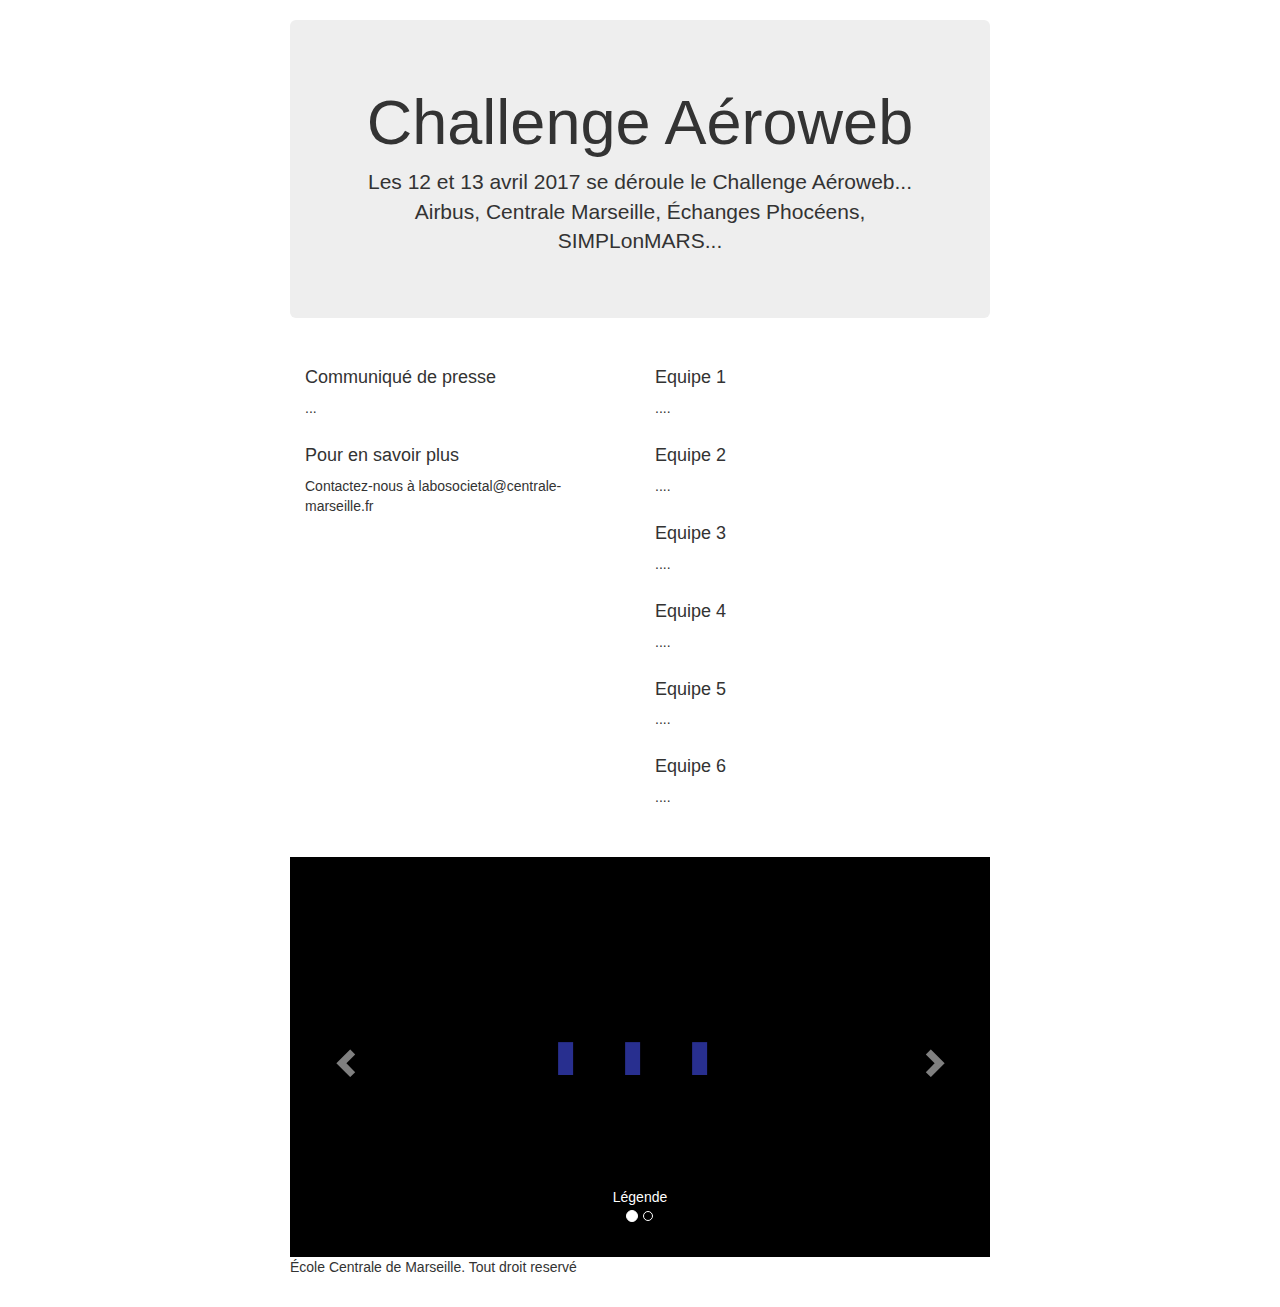
==== index.html @ 3c05283b "first commit" ====
<!DOCTYPE html>
<html>
  <head>
    <meta charset="utf-8">
    <meta name="viewport" content="width=device-width, initial-scale=1">
    <title>Aéroweb | Échanges Phocéens</title>
    <link rel="stylesheet" href="bootstrap/dist/css/bootstrap.min.css" media="screen" title="no title" charset="utf-8">
    <link rel="stylesheet" href="css/main.css" media="screen" title="no title" charset="utf-8">
    <script src="js/jquery-1.9.1.js" charset="utf-8"></script>
    <script src="bootstrap/dist/js/bootstrap.min.js" charset="utf-8"></script>
  </head>
  <body>
    <div class="container">
      <div class="jumbotron">
        <h1>Challenge Aéroweb</h1>
        <p class="lead">Les 12 et 13 avril 2017 se déroule le Challenge Aéroweb... Airbus, Centrale Marseille, Échanges Phocéens, SIMPLonMARS...</p>
      </div>


      <div class="row marketing">
        <div class="col-lg-6">
          <h4>Communiqué de presse</h4>
          <p>...</p>
          <h4>Pour en savoir plus</h4>
          <p>Contactez-nous à labosocietal@centrale-marseille.fr</p>
        </div>

        <div class="col-lg-6">
          <h4>Equipe 1</h4>
          <p>....</p>

          <h4>Equipe 2</h4>
          <p>....</p>

          <h4>Equipe 3</h4>
          <p>....</p>

          <h4>Equipe 4</h4>
          <p>....</p>

          <h4>Equipe 5</h4>
          <p>....</p>

          <h4>Equipe 6</h4>
          <p>....</p>

        </div>
      </div>

      <div class="row">
        <div class="col-lg-12">
          <div id="carousel-example-generic" class="carousel slide" data-ride="carousel">
            <!-- Indicators -->
            <ol class="carousel-indicators">
              <li data-target="#carousel-example-generic" data-slide-to="0" class="active"></li>
              <li data-target="#carousel-example-generic" data-slide-to="1"></li>
            </ol>

            <div class="carousel-inner" role="listbox">
              <div class="item active">
                <img src="img/fake.png" alt="...">
                <div class="carousel-caption">
                  Légende
                </div>
              </div>
              <div class="item">
                <img src="img/fake.png" alt="...">
                <div class="carousel-caption">
                  Légende
                </div>
              </div>
            </div>

            <a class="left carousel-control" href="#carousel-example-generic" role="button" data-slide="prev">
              <span class="glyphicon glyphicon-chevron-left" aria-hidden="true"></span>
              <span class="sr-only">Previous</span>
            </a>
            <a class="right carousel-control" href="#carousel-example-generic" role="button" data-slide="next">
              <span class="glyphicon glyphicon-chevron-right" aria-hidden="true"></span>
              <span class="sr-only">Next</span>
            </a>
          </div>
        </div>
      </div>

      <footer class="footer">
        <p>École Centrale de Marseille. Tout droit reservé</p>
      </footer>

    </div>
  </body>
</html>
---- css/main.css ----
body {
  padding-top: 20px;
  padding-bottom: 20px;
}

@media (min-width: 768px) {
  .container {
    max-width: 730px;
  }
}
.jumbotron {
  text-align: center;
  border-bottom: 1px solid #e5e5e5;
}

.marketing {
  margin: 40px 0;
}
.marketing p + h4 {
  margin-top: 28px;
}

/* Responsive: Portrait tablets and up */
@media screen and (min-width: 768px) {
  /* Remove the padding we set earlier */
  .marketing,
  .footer {
    padding-right: 0;
    padding-left: 0;
  }
  .jumbotron {
    border-bottom: 0;
  }
}
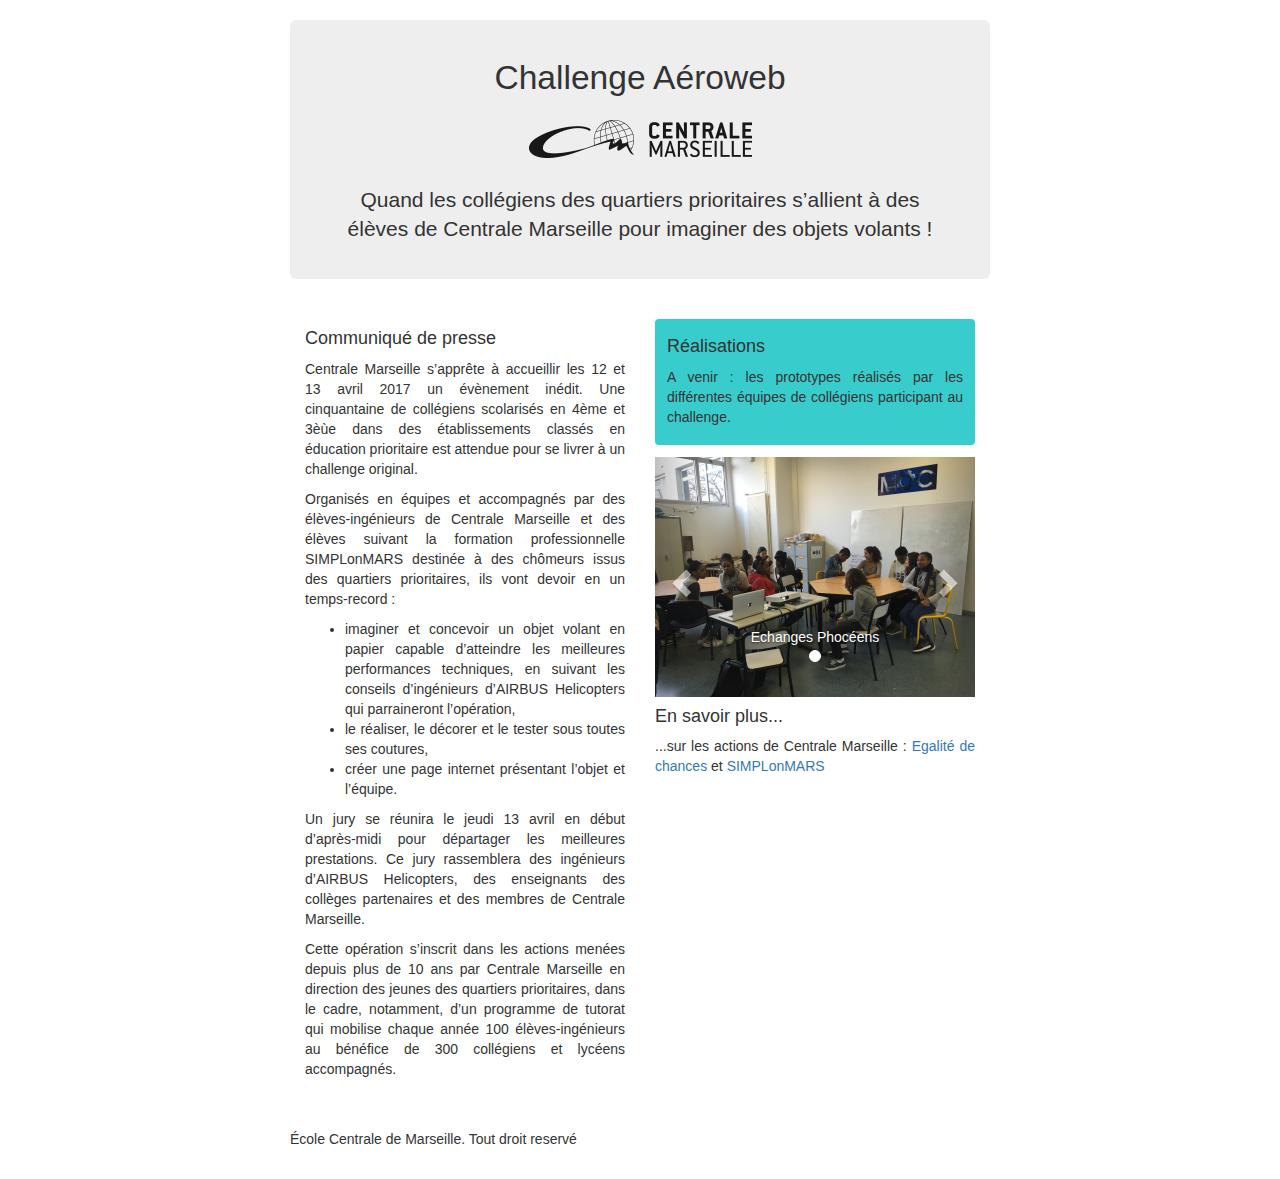
==== commit d8ecb258: "communiqué" ====
--- a/index.html
+++ b/index.html
@@ -1,92 +1,97 @@
 <!DOCTYPE html>
 <html>
-  <head>
-    <meta charset="utf-8">
-    <meta name="viewport" content="width=device-width, initial-scale=1">
-    <title>Aéroweb | Échanges Phocéens</title>
-    <link rel="stylesheet" href="bootstrap/dist/css/bootstrap.min.css" media="screen" title="no title" charset="utf-8">
-    <link rel="stylesheet" href="css/main.css" media="screen" title="no title" charset="utf-8">
-    <script src="js/jquery-1.9.1.js" charset="utf-8"></script>
-    <script src="bootstrap/dist/js/bootstrap.min.js" charset="utf-8"></script>
-  </head>
-  <body>
-    <div class="container">
-      <div class="jumbotron">
-        <h1>Challenge Aéroweb</h1>
-        <p class="lead">Les 12 et 13 avril 2017 se déroule le Challenge Aéroweb... Airbus, Centrale Marseille, Échanges Phocéens, SIMPLonMARS...</p>
+
+<head>
+  <meta charset="utf-8">
+  <meta name="viewport" content="width=device-width, initial-scale=1">
+  <title>Aéroweb | Échanges Phocéens</title>
+  <link rel="stylesheet" href="bootstrap/dist/css/bootstrap.min.css" media="screen" title="no title" charset="utf-8">
+  <link rel="stylesheet" href="css/main.css" media="screen" title="no title" charset="utf-8">
+  <script src="js/jquery-1.9.1.js" charset="utf-8"></script>
+  <script src="bootstrap/dist/js/bootstrap.min.js" charset="utf-8"></script>
+</head>
+
+<body>
+  <div class="container">
+    <div class="jumbotron">
+      <h1>Challenge Aéroweb</h1>
+      <img src="img/ecm.png" alt="Centrale Marseille" class="bm" />
+      <p class="lead">Quand les collégiens des quartiers prioritaires s’allient à des élèves de Centrale Marseille pour imaginer des objets volants !</p>
+    </div>
+
+
+    <div class="row marketing">
+      <div class="col-lg-6">
+        <h4>Communiqué de presse</h4>
+        <p>Centrale Marseille s’apprête à accueillir les 12 et 13 avril 2017 un évènement inédit. Une cinquantaine de collégiens scolarisés en 4ème et 3èùe dans des établissements classés en éducation prioritaire est attendue pour se livrer à un challenge
+          original.
+        </p>
+        <p>Organisés en équipes et accompagnés par des élèves-ingénieurs de Centrale Marseille et des élèves suivant la formation professionnelle SIMPLonMARS destinée à des chômeurs issus des quartiers prioritaires, ils vont devoir en un temps-record :
+        </p>
+        <ul>
+          <li>imaginer et concevoir un objet volant en papier capable d’atteindre les meilleures performances techniques, en suivant les conseils d’ingénieurs d’AIRBUS Helicopters qui parraineront l’opération,</li>
+          <li>le réaliser, le décorer et le tester sous toutes ses coutures,</li>
+          <li>créer une page internet présentant l’objet et l’équipe.</li>
+        </ul>
+        <p>Un jury se réunira le jeudi 13 avril en début d’après-midi pour départager les meilleures prestations. Ce jury rassemblera des ingénieurs d’AIRBUS Helicopters, des enseignants des collèges partenaires et des membres de Centrale Marseille.</p>
+        <p>Cette opération s’inscrit dans les actions menées depuis plus de 10 ans par Centrale Marseille en direction des jeunes des quartiers prioritaires, dans le cadre, notamment, d’un programme de tutorat qui mobilise chaque année 100 élèves-ingénieurs
+          au bénéfice de 300 collégiens et lycéens accompagnés.</p>
       </div>
 
+      <div class="col-lg-6">
+        <div class="row bm">
+          <div class="col-sm-12">
+            <div class="highlight">
+              <h4>Réalisations</h4>
+              <p>A venir : les prototypes réalisés par les différentes équipes de collégiens participant au challenge.</p>
+            </div>
+          </div>
+        </div>
+        <div class="row">
+          <div class="col-lg-12">
+            <div id="carousel-example-generic" class="carousel slide" data-ride="carousel">
+              <!-- Indicators -->
+              <ol class="carousel-indicators">
+                <li data-target="#carousel-example-generic" data-slide-to="0" class="active"></li>
+              </ol>
 
-      <div class="row marketing">
-        <div class="col-lg-6">
-          <h4>Communiqué de presse</h4>
-          <p>...</p>
-          <h4>Pour en savoir plus</h4>
-          <p>Contactez-nous à labosocietal@centrale-marseille.fr</p>
-        </div>
-
-        <div class="col-lg-6">
-          <h4>Equipe 1</h4>
-          <p>....</p>
-
-          <h4>Equipe 2</h4>
-          <p>....</p>
-
-          <h4>Equipe 3</h4>
-          <p>....</p>
-
-          <h4>Equipe 4</h4>
-          <p>....</p>
-
-          <h4>Equipe 5</h4>
-          <p>....</p>
-
-          <h4>Equipe 6</h4>
-          <p>....</p>
-
-        </div>
-      </div>
-
-      <div class="row">
-        <div class="col-lg-12">
-          <div id="carousel-example-generic" class="carousel slide" data-ride="carousel">
-            <!-- Indicators -->
-            <ol class="carousel-indicators">
-              <li data-target="#carousel-example-generic" data-slide-to="0" class="active"></li>
-              <li data-target="#carousel-example-generic" data-slide-to="1"></li>
-            </ol>
-
-            <div class="carousel-inner" role="listbox">
-              <div class="item active">
-                <img src="img/fake.png" alt="...">
-                <div class="carousel-caption">
-                  Légende
+              <div class="carousel-inner" role="listbox">
+                <div class="item active">
+                  <img src="img/photo.jpg" alt="...">
+                  <div class="carousel-caption">
+                    Echanges Phocéens
+                  </div>
                 </div>
               </div>
-              <div class="item">
-                <img src="img/fake.png" alt="...">
-                <div class="carousel-caption">
-                  Légende
-                </div>
-              </div>
+
+              <a class="left carousel-control" href="#carousel-example-generic" role="button" data-slide="prev">
+                <span class="glyphicon glyphicon-chevron-left" aria-hidden="true"></span>
+                <span class="sr-only">Previous</span>
+              </a>
+              <a class="right carousel-control" href="#carousel-example-generic" role="button" data-slide="next">
+                <span class="glyphicon glyphicon-chevron-right" aria-hidden="true"></span>
+                <span class="sr-only">Next</span>
+              </a>
             </div>
-
-            <a class="left carousel-control" href="#carousel-example-generic" role="button" data-slide="prev">
-              <span class="glyphicon glyphicon-chevron-left" aria-hidden="true"></span>
-              <span class="sr-only">Previous</span>
-            </a>
-            <a class="right carousel-control" href="#carousel-example-generic" role="button" data-slide="next">
-              <span class="glyphicon glyphicon-chevron-right" aria-hidden="true"></span>
-              <span class="sr-only">Next</span>
-            </a>
+          </div>
+        </div>
+        <div class="row">
+          <div class="col-sm-12">
+            <h4>En savoir plus...</h4>
+            <p>...sur les actions de Centrale Marseille : <a href="https://www.centrale-marseille.fr/fr/page/ouverture-sociale">Egalité de chances</a> et <a href="https://www.centrale-marseille.fr/fr/simplonmars">SIMPLonMARS</a>
+            </p>
           </div>
         </div>
       </div>
+    </div>
 
-      <footer class="footer">
-        <p>École Centrale de Marseille. Tout droit reservé</p>
-      </footer>
 
-    </div>
-  </body>
+
+    <footer class="footer">
+      <p>École Centrale de Marseille. Tout droit reservé</p>
+    </footer>
+
+  </div>
+</body>
+
 </html>
--- a/css/main.css
+++ b/css/main.css
@@ -1,6 +1,10 @@
 body {
   padding-top: 20px;
   padding-bottom: 20px;
+}
+
+.bm {
+  margin-bottom: 12px;
 }
 
 @media (min-width: 768px) {
@@ -8,16 +12,31 @@
     max-width: 730px;
   }
 }
+.container .jumbotron {
+  padding: 20px 40px;
+}
 .jumbotron {
   text-align: center;
   border-bottom: 1px solid #e5e5e5;
 }
 
+.jumbotron h1 {
+  font-size: 2.4em;
+}
+
+.highlight {
+  border-radius: 4px;
+  background: #39CCCC;
+  padding: 8px 12px;
+}
 .marketing {
   margin: 40px 0;
 }
 .marketing p + h4 {
   margin-top: 28px;
+}
+.marketing {
+  text-align: justify;
 }
 
 /* Responsive: Portrait tablets and up */
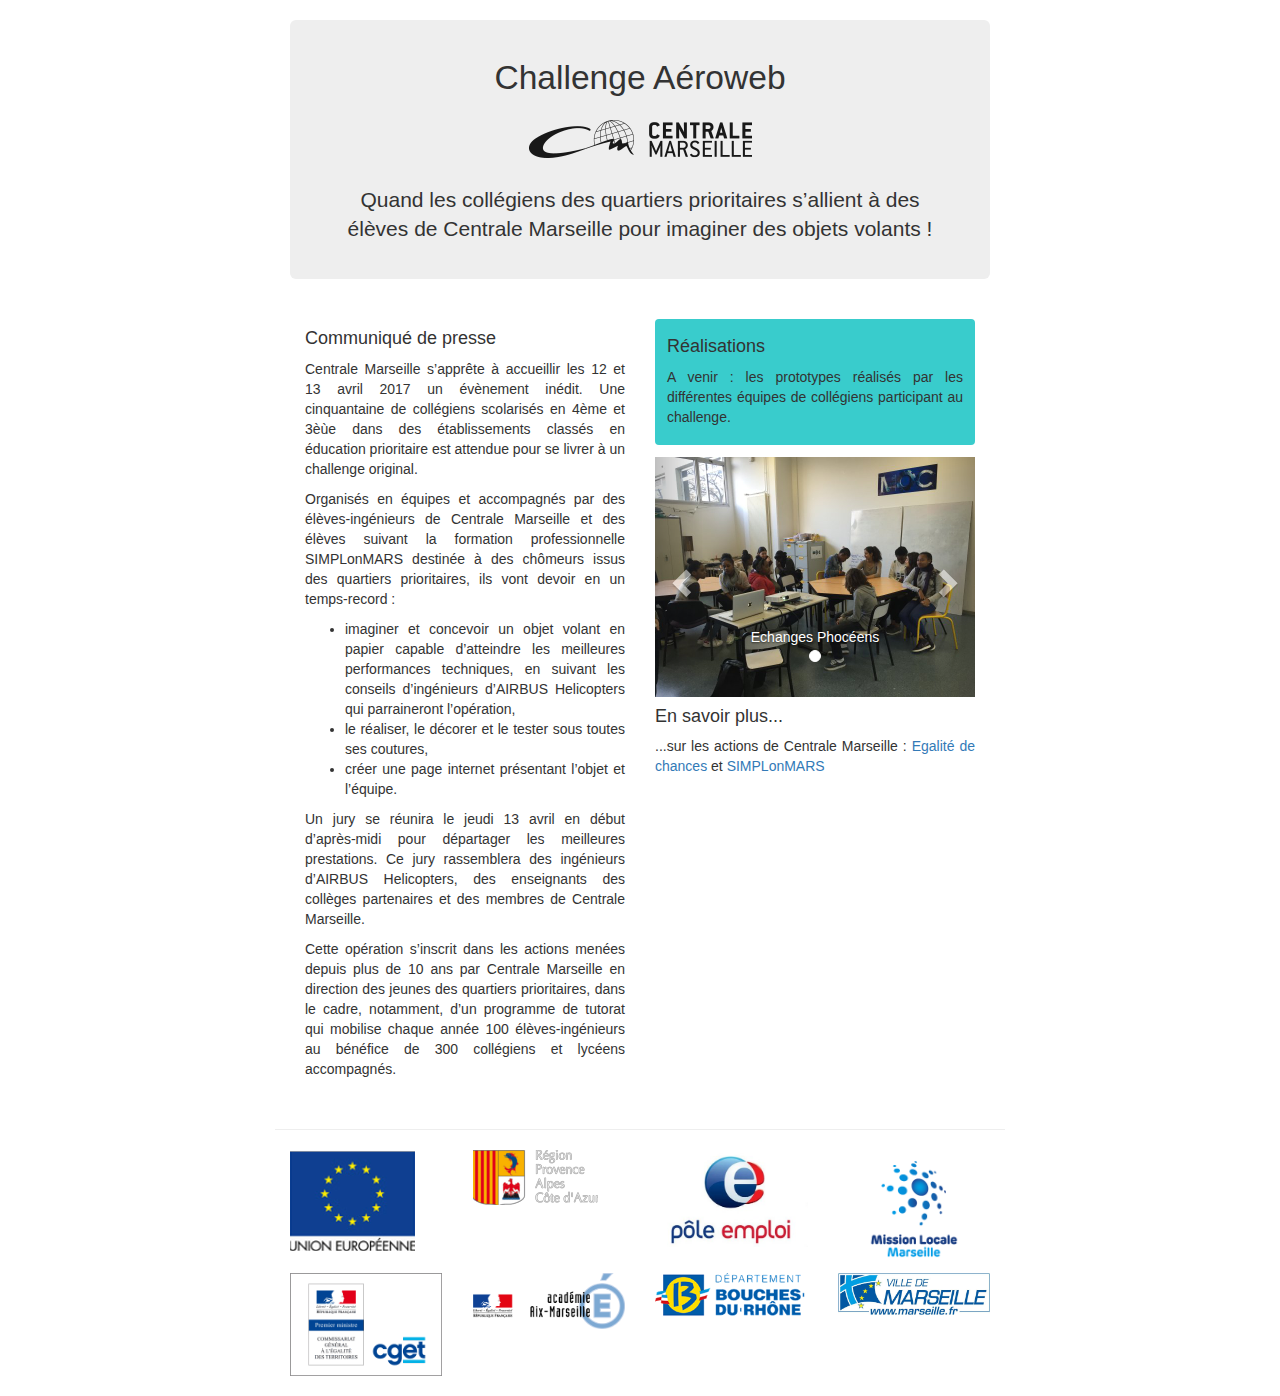
==== commit 4fa2eb12: "partenaires" ====
--- a/index.html
+++ b/index.html
@@ -87,11 +87,36 @@
 
 
 
-    <footer class="footer">
-      <p>École Centrale de Marseille. Tout droit reservé</p>
+  </div>
+  <div class="container">
+    <footer class="footer row">
+      <div class="col-sm-3">
+        <img src="img/UE.png" class="img-responsive"/>
+      </div>
+      <div class="col-sm-3">
+        <img src="img/regionre.png" class="img-responsive"/>
+      </div>
+      <div class="col-sm-3">
+        <img src="img/pe.jpg" class="img-responsive"/>
+      </div>
+      <div class="col-sm-3">
+        <img src="img/ML.png" class="img-responsive"/>
+      </div>
+      <div class="col-sm-3">
+        <img src="img/cget.png" class="img-responsive"/>
+      </div>
+      <div class="col-sm-3">
+        <img src="img/rectorat.png" class="img-responsive"/>
+      </div>
+      <div class="col-sm-3">
+        <img src="img/BDR13.png" class="img-responsive"/>
+      </div>
+      <div class="col-sm-3">
+        <img src="img/marseille.jpg" class="img-responsive"/>
+      </div>
     </footer>
+  </div>
 
-  </div>
 </body>
 
 </html>
--- a/css/main.css
+++ b/css/main.css
@@ -39,6 +39,11 @@
   text-align: justify;
 }
 
+footer {
+  padding-top: 20px;
+  border-top: 1px solid #eee;
+}
+
 /* Responsive: Portrait tablets and up */
 @media screen and (min-width: 768px) {
   /* Remove the padding we set earlier */
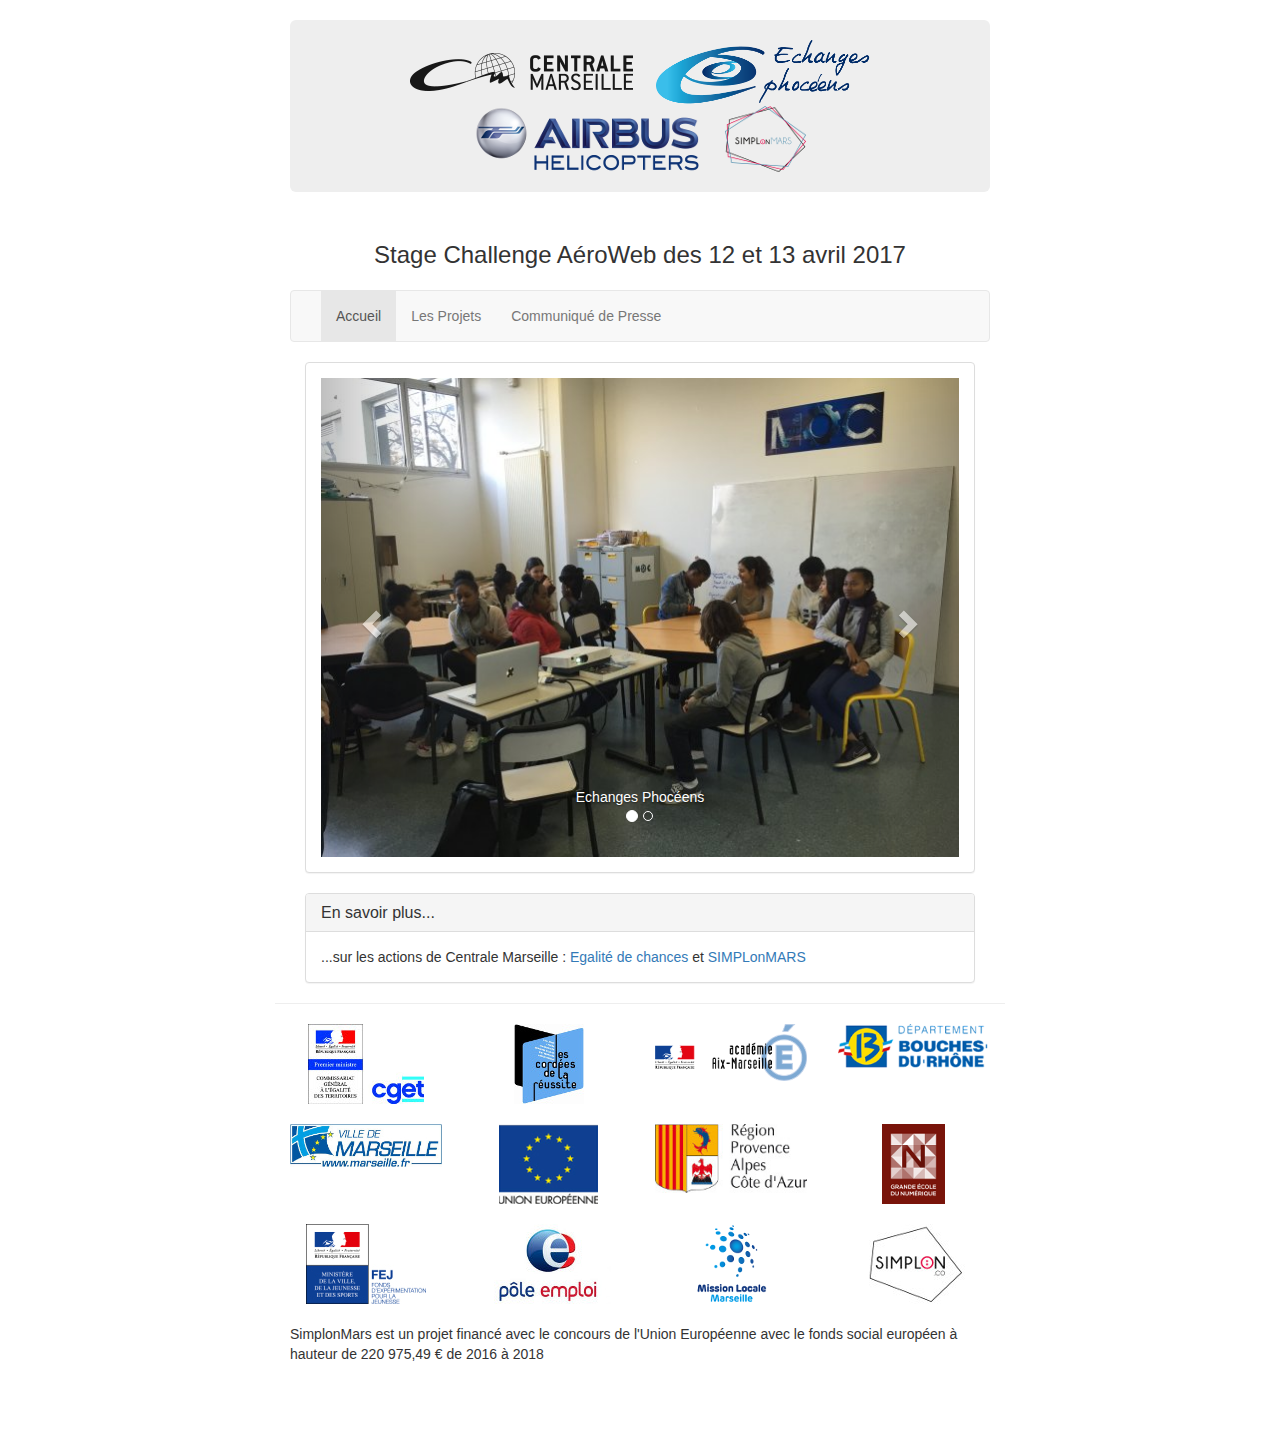
==== commit 6f1491f2: "Ajout panels + fix carousel + typos" ====
--- a/index.html
+++ b/index.html
@@ -14,106 +14,154 @@
 <body>
   <div class="container">
     <div class="jumbotron">
-      <h1>Challenge Aéroweb</h1>
       <img src="img/ecm.png" alt="Centrale Marseille" class="bm" />
-      <p class="lead">Quand les collégiens des quartiers prioritaires s’allient à des élèves de Centrale Marseille pour imaginer des objets volants !</p>
+      <img src="img/echPho_web.png" alt="Centrale Marseille" class="bm" /><br />
+      <img src="img/airbus_web.png" alt="Centrale Marseille" class="bm" />
+      <img src="img/SIMPLonMARSx66.png" alt="Centrale Marseille" class="bm" />
     </div>
+    <div class="row bm">
+      <div class="col-sm-12">
+        <div>
+          <h3 class="text-center">Stage Challenge A&eacute;roWeb des 12 et 13 avril 2017</h3>
+        </div>
+      </div>
+    </div>
+    <nav class="navbar navbar-default">
+      <div class="container-fluid">
+        <!-- Brand and toggle get grouped for better mobile display -->
+        <div class="navbar-header">
+          <button type="button" class="navbar-toggle collapsed" data-toggle="collapse" data-target="#bs-example-navbar-collapse-1" aria-expanded="false">
+            <span class="sr-only">Toggle navigation</span>
+            <span class="icon-bar"></span>
+            <span class="icon-bar"></span>
+            <span class="icon-bar"></span>
+          </button>
+        </div>
+
+        <!-- Collect the nav links, forms, and other content for toggling -->
+        <div class="collapse navbar-collapse" id="bs-example-navbar-collapse-1">
+          <ul class="nav navbar-nav">
+            <li class="active"><a href="index.html">Accueil</a></li>
+            <li><a href="projets.html">Les Projets</a></li>
+            <li><a href="communique-presse.html">Communiqué de Presse</a></li>
+          </ul>
+        </div>
+      </div>
+    </nav>
 
 
-    <div class="row marketing">
-      <div class="col-lg-6">
-        <h4>Communiqué de presse</h4>
-        <p>Centrale Marseille s’apprête à accueillir les 12 et 13 avril 2017 un évènement inédit. Une cinquantaine de collégiens scolarisés en 4ème et 3èùe dans des établissements classés en éducation prioritaire est attendue pour se livrer à un challenge
-          original.
-        </p>
-        <p>Organisés en équipes et accompagnés par des élèves-ingénieurs de Centrale Marseille et des élèves suivant la formation professionnelle SIMPLonMARS destinée à des chômeurs issus des quartiers prioritaires, ils vont devoir en un temps-record :
-        </p>
-        <ul>
-          <li>imaginer et concevoir un objet volant en papier capable d’atteindre les meilleures performances techniques, en suivant les conseils d’ingénieurs d’AIRBUS Helicopters qui parraineront l’opération,</li>
-          <li>le réaliser, le décorer et le tester sous toutes ses coutures,</li>
-          <li>créer une page internet présentant l’objet et l’équipe.</li>
-        </ul>
-        <p>Un jury se réunira le jeudi 13 avril en début d’après-midi pour départager les meilleures prestations. Ce jury rassemblera des ingénieurs d’AIRBUS Helicopters, des enseignants des collèges partenaires et des membres de Centrale Marseille.</p>
-        <p>Cette opération s’inscrit dans les actions menées depuis plus de 10 ans par Centrale Marseille en direction des jeunes des quartiers prioritaires, dans le cadre, notamment, d’un programme de tutorat qui mobilise chaque année 100 élèves-ingénieurs
-          au bénéfice de 300 collégiens et lycéens accompagnés.</p>
+    <div class="col-lg-12">
+
+      <div class="row">
+        <div class="col-lg-12">
+
+          <div class="panel panel-default">
+            <div class="panel-body">
+
+              <div id="carousel-example-generic" class="carousel slide" data-ride="carousel">
+                <!-- Indicators -->
+                <ol class="carousel-indicators">
+                  <li data-target="#carousel-example-generic" data-slide-to="0" class="active"></li>
+                  <li data-target="#carousel-example-generic" data-slide-to="1"></li>
+                </ol>
+
+                <div class="carousel-inner" role="listbox">
+                  <div class="item active">
+                    <img src="img/photo.jpg" alt="...">
+                    <div class="carousel-caption">
+                      Echanges Phocéens
+                    </div>
+                  </div>
+                  <div class="item">
+                    <img src="img/photo.jpg" alt="...">
+                    <div class="carousel-caption">
+                      Echanges Phocéens 2
+                    </div>
+                  </div>
+                </div>
+
+                <a class="left carousel-control" href="#carousel-example-generic" role="button" data-slide="prev">
+                  <span class="glyphicon glyphicon-chevron-left" aria-hidden="true"></span>
+                  <span class="sr-only">Previous</span>
+                </a>
+                <a class="right carousel-control" href="#carousel-example-generic" role="button" data-slide="next">
+                  <span class="glyphicon glyphicon-chevron-right" aria-hidden="true"></span>
+                  <span class="sr-only">Next</span>
+                </a>
+              </div>
+
+            </div>
+          </div>
+
+
+        </div>
       </div>
 
-      <div class="col-lg-6">
-        <div class="row bm">
-          <div class="col-sm-12">
-            <div class="highlight">
-              <h4>Réalisations</h4>
-              <p>A venir : les prototypes réalisés par les différentes équipes de collégiens participant au challenge.</p>
+
+
+      <div class="row">
+        <div class="col-sm-12">
+
+
+
+          <div class="panel panel-default">
+            <div class="panel-heading">
+              <h3 class="panel-title">En savoir plus...</h3>
+            </div>
+            <div class="panel-body">
+              ...sur les actions de Centrale Marseille : <a href="https://www.centrale-marseille.fr/fr/page/ouverture-sociale">Egalité de chances</a> et <a href="https://www.centrale-marseille.fr/fr/simplonmars">SIMPLonMARS</a>
             </div>
           </div>
-        </div>
-        <div class="row">
-          <div class="col-lg-12">
-            <div id="carousel-example-generic" class="carousel slide" data-ride="carousel">
-              <!-- Indicators -->
-              <ol class="carousel-indicators">
-                <li data-target="#carousel-example-generic" data-slide-to="0" class="active"></li>
-              </ol>
 
-              <div class="carousel-inner" role="listbox">
-                <div class="item active">
-                  <img src="img/photo.jpg" alt="...">
-                  <div class="carousel-caption">
-                    Echanges Phocéens
-                  </div>
-                </div>
-              </div>
-
-              <a class="left carousel-control" href="#carousel-example-generic" role="button" data-slide="prev">
-                <span class="glyphicon glyphicon-chevron-left" aria-hidden="true"></span>
-                <span class="sr-only">Previous</span>
-              </a>
-              <a class="right carousel-control" href="#carousel-example-generic" role="button" data-slide="next">
-                <span class="glyphicon glyphicon-chevron-right" aria-hidden="true"></span>
-                <span class="sr-only">Next</span>
-              </a>
-            </div>
-          </div>
-        </div>
-        <div class="row">
-          <div class="col-sm-12">
-            <h4>En savoir plus...</h4>
-            <p>...sur les actions de Centrale Marseille : <a href="https://www.centrale-marseille.fr/fr/page/ouverture-sociale">Egalité de chances</a> et <a href="https://www.centrale-marseille.fr/fr/simplonmars">SIMPLonMARS</a>
-            </p>
-          </div>
         </div>
       </div>
     </div>
 
+  </div>
 
 
-  </div>
+
   <div class="container">
     <footer class="footer row">
       <div class="col-sm-3">
-        <img src="img/UE.png" class="img-responsive"/>
+        <img src="img/cget_web.jpg" class="img-responsive center-block"/>
       </div>
       <div class="col-sm-3">
-        <img src="img/regionre.png" class="img-responsive"/>
+        <img src="img/reussite_web.jpg" class="img-responsive center-block"/>
       </div>
       <div class="col-sm-3">
-        <img src="img/pe.jpg" class="img-responsive"/>
+        <img src="img/rectorat_web.png" class="img-responsive center-block"/>
       </div>
       <div class="col-sm-3">
-        <img src="img/ML.png" class="img-responsive"/>
+        <img src="img/BDR13_web.png" class="img-responsive center-block"/>
       </div>
       <div class="col-sm-3">
-        <img src="img/cget.png" class="img-responsive"/>
+        <img src="img/marseille_web.jpg" class="img-responsive center-block"/>
       </div>
       <div class="col-sm-3">
-        <img src="img/rectorat.png" class="img-responsive"/>
+        <img src="img/UE_web.png" class="img-responsive center-block"/>
+      </div>
+
+      <div class="col-sm-3">
+        <img src="img/PACA_web.jpg" class="img-responsive center-block"/>
       </div>
       <div class="col-sm-3">
-        <img src="img/BDR13.png" class="img-responsive"/>
+        <img src="img/GEDN_web.png" class="img-responsive center-block"/>
       </div>
       <div class="col-sm-3">
-        <img src="img/marseille.jpg" class="img-responsive"/>
+        <img src="img/FEJ_web.jpg" class="img-responsive center-block"/>
       </div>
+
+      <div class="col-sm-3">
+        <img src="img/pe_web.jpg" class="img-responsive center-block"/>
+      </div>
+      <div class="col-sm-3">
+        <img src="img/ML_web.png" class="img-responsive center-block"/>
+      </div>
+      <div class="col-sm-3">
+        <img src="img/simplonco_web.jpg" class="img-responsive center-block"/>
+      </div>
+      <div class="col-sm-12"> SimplonMars est un projet financ&eacute; avec le concours de l'Union Europ&eacute;enne avec le fonds social europ&eacute;en &agrave; hauteur de 220 975,49 € de 2016 &agrave; 2018</div>
     </footer>
   </div>
 
--- a/css/main.css
+++ b/css/main.css
@@ -24,6 +24,9 @@
   font-size: 2.4em;
 }
 
+.jumbotron > img {
+  margin: 0 10px 0 10px;
+}
 .highlight {
   border-radius: 4px;
   background: #39CCCC;
@@ -37,6 +40,11 @@
 }
 .marketing {
   text-align: justify;
+}
+
+.footer > div {
+  /*margin-bottom:10px;*/
+  height: 100px;
 }
 
 footer {
